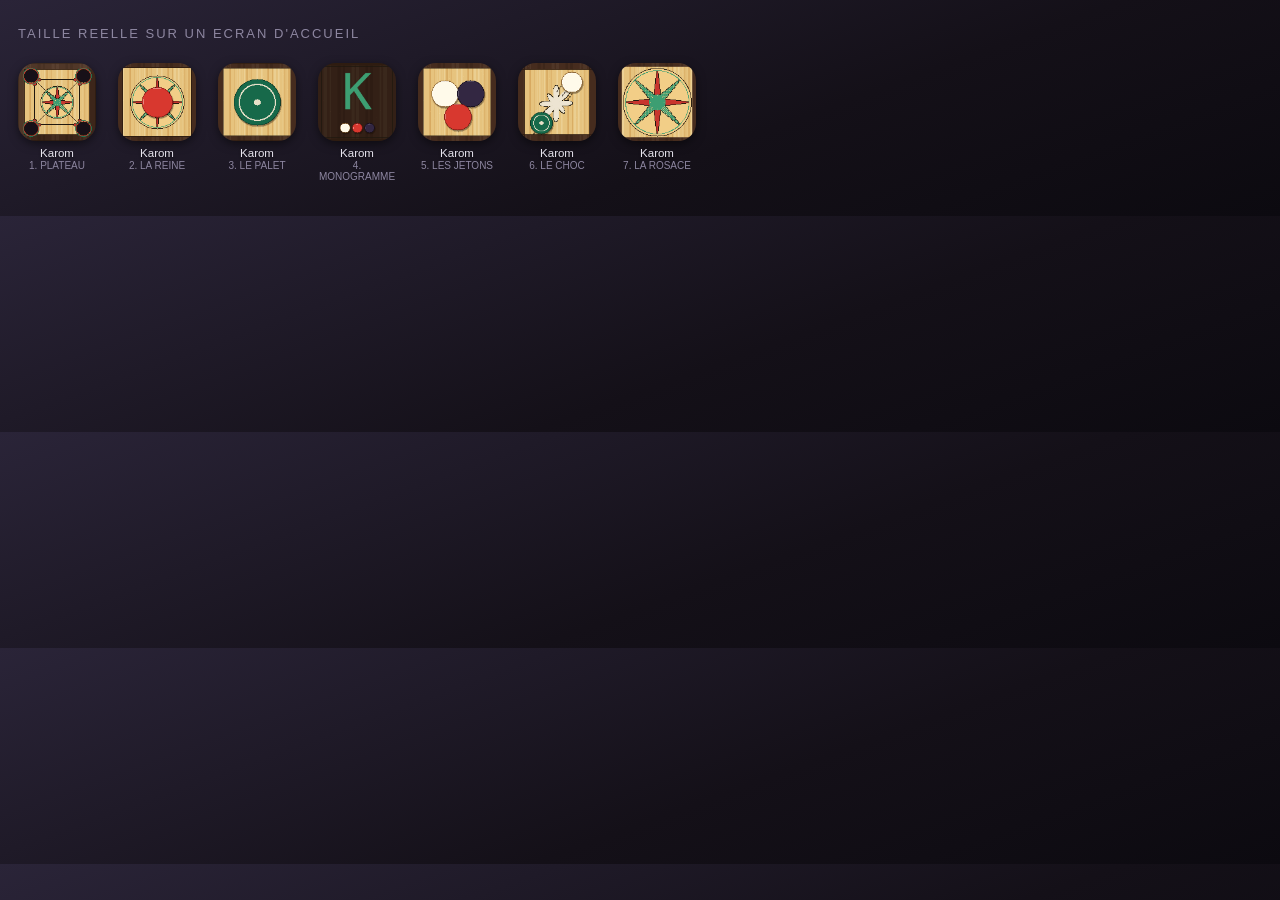
==== visuels/apercu.html @ 765bea86 "Icônes : plateau allégé, et le tir devient le choc - Plateau : un seul carré épais au lieu de deux t" ====
<!DOCTYPE html>
<html lang="fr"><head><meta charset="utf-8"><title>Karom - sur l'ecran d'accueil</title>
<style>
 body{margin:0;background:linear-gradient(160deg,#2A2438,#141018 60%,#0C0A10);
      font-family:-apple-system,'Segoe UI',Roboto,sans-serif;color:#fff;padding:26px 18px 34px}
 h1{font-size:13px;font-weight:500;letter-spacing:2px;color:#8d86a0;margin:0 0 22px;text-transform:uppercase}
 .rangee{display:flex;flex-wrap:wrap;gap:26px 22px}
 .app{width:78px;text-align:center}
 .app img{width:78px;height:78px;border-radius:18px;display:block;
          box-shadow:0 3px 10px rgba(0,0,0,.5)}
 .app span{display:block;font-size:11.5px;margin-top:6px;color:#e8e6f0;
           text-shadow:0 1px 2px rgba(0,0,0,.6)}
 .num{font-size:10px;color:#8d86a0;margin-top:1px}
</style></head><body>
<h1>Taille reelle sur un ecran d'accueil</h1>
<div class="rangee" id="r"></div>
<script>
const fic=['plateau','reine','palet','monogramme','jetons','choc','rosace'];
const noms=['PLATEAU','LA REINE','LE PALET','MONOGRAMME','LES JETONS','LE CHOC','LA ROSACE'];
const r=document.getElementById('r');
noms.forEach((n,i)=>{
  const d=document.createElement('div'); d.className='app';
  d.innerHTML='<img src="icone-'+(i+1)+'-'+fic[i]+'.png" alt=""><span>Karom</span><div class="num">'+(i+1)+'. '+n+'</div>';
  r.appendChild(d);
});
</script></body></html>
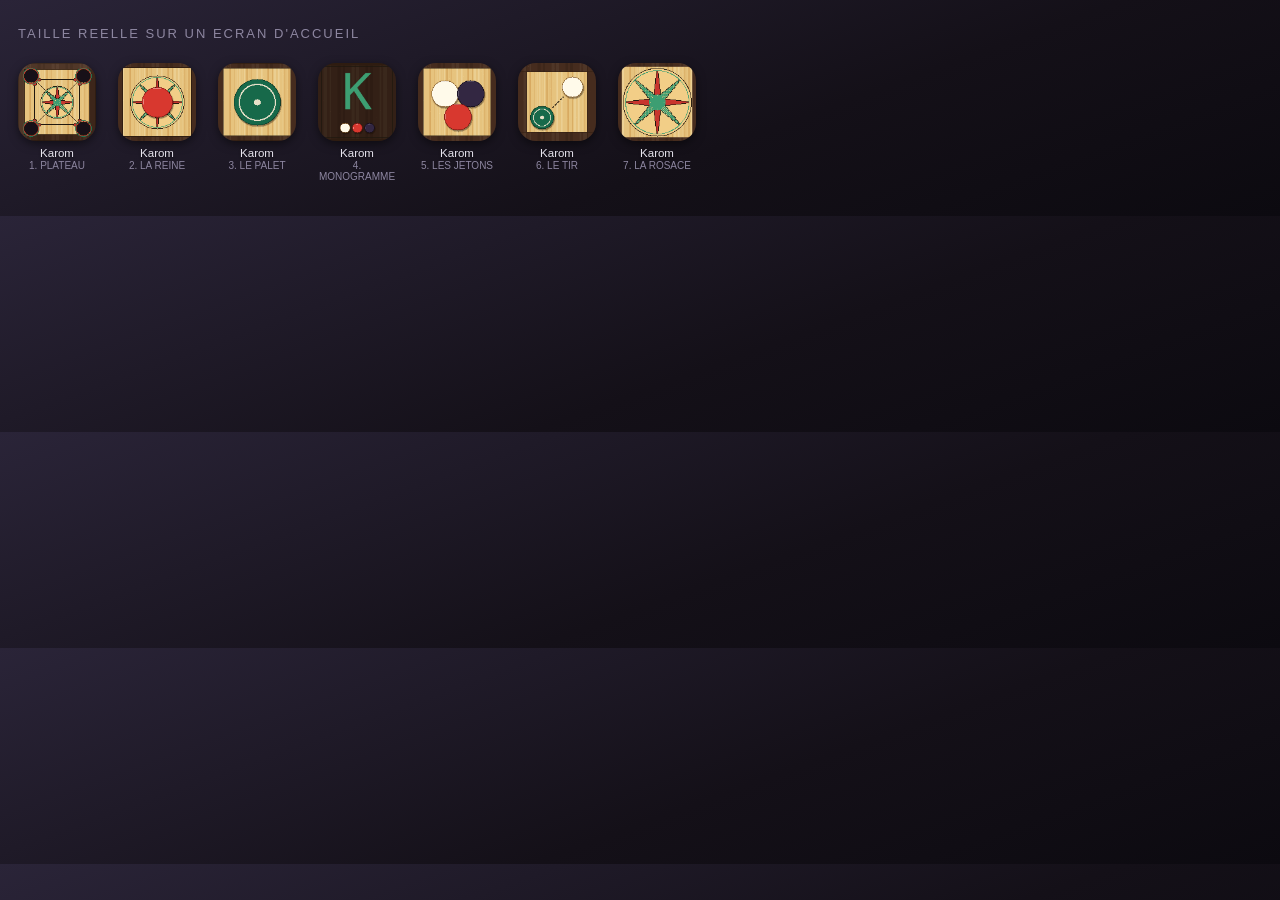
==== commit cf2428e3: "Icône du tir : retour au visuel d'origine, sans la poche L'étoile d'impact est abandonnée. On revien" ====
--- a/visuels/apercu.html
+++ b/visuels/apercu.html
@@ -15,8 +15,8 @@
 <h1>Taille reelle sur un ecran d'accueil</h1>
 <div class="rangee" id="r"></div>
 <script>
-const fic=['plateau','reine','palet','monogramme','jetons','choc','rosace'];
-const noms=['PLATEAU','LA REINE','LE PALET','MONOGRAMME','LES JETONS','LE CHOC','LA ROSACE'];
+const fic=['plateau','reine','palet','monogramme','jetons','tir','rosace'];
+const noms=['PLATEAU','LA REINE','LE PALET','MONOGRAMME','LES JETONS','LE TIR','LA ROSACE'];
 const r=document.getElementById('r');
 noms.forEach((n,i)=>{
   const d=document.createElement('div'); d.className='app';
